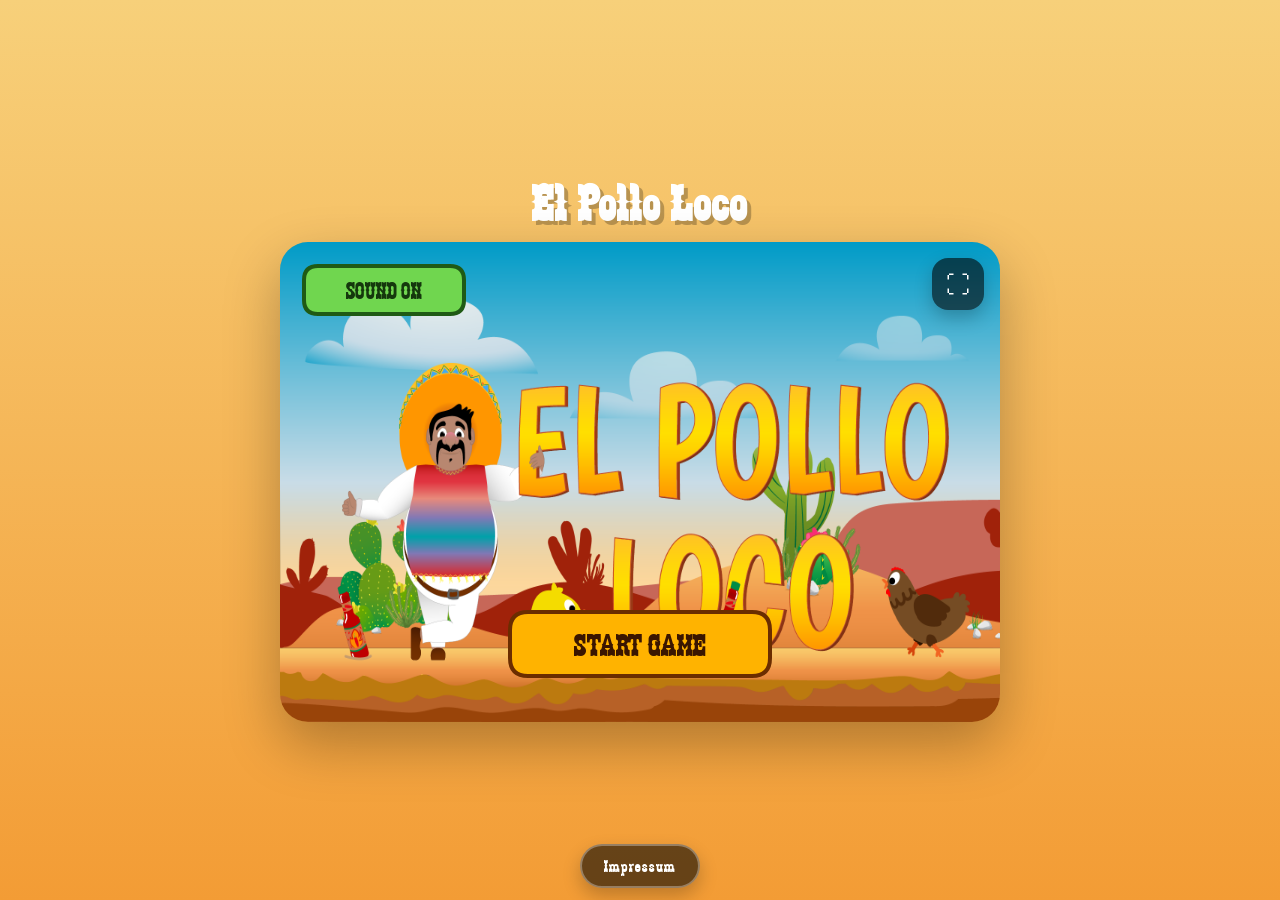
==== index.html @ 5c9a583c "Refactor character jump logic: adjust jump power and improve sound integration; update impressum lin" ====
<!DOCTYPE html>
<html lang="de">
<head>
    <meta charset="UTF-8">
    <meta name="viewport" content="width=device-width, initial-scale=1.0">
    <link rel="shortcut icon" href="img/2_character_pepe/1_idle/idle/I-1.png" type="image/x-icon">
    <link rel="stylesheet" href="style.css">
    <title>El Pollo Loco</title>
    <script src="classes/drawable-object.class.js"></script>
    <script src="classes/movable-object.class.js"></script>
    <script src="classes/status-bar.class.js"></script>
    <script src="classes/keyboard.class.js"></script>
    <script src="classes/background-object.class.js"></script>
    <script src="classes/bottle.class.js"></script>
    <script src="classes/coin.class.js"></script>
    <script src="classes/cloud.class.js"></script>
    <script src="classes/bottle-status-bar.class.js"></script>
    <script src="classes/coin-status-bar.class.js"></script>
    <script src="classes/endboss-status-bar.class.js"></script>
    <script src="classes/throwable-objects.class.js"></script>
    <script src="classes/chicken.class.js"></script>
    <script src="classes/endboss.class.js"></script>
    <script src="classes/character.class.js"></script>
    <script src="classes/level.class.js"></script>
    <script src="levels/level1.js"></script>
    <script src="classes/world-base.class.js"></script>
    <script src="classes/world-audio.class.js"></script>
    <script src="classes/world-gameplay.class.js"></script>
    <script src="classes/world-renderer.class.js"></script>
    <script src="classes/world.class.js"></script>
    <script src="js/game.js"></script>
</head>
<body onload="initializeGame()">
    <main class="game-page">
        <h1>El Pollo Loco</h1>
        <div class="game-stage" id="game-stage">
            <button id="fullscreen-btn" class="fullscreen-btn" type="button" aria-label="Vollbild umschalten">⛶</button>
            <div class="rotate-device-hint"><span>Bitte Tablet oder Handy ins Querformat drehen</span></div>
            <canvas id="canvas" width="720" height="480"></canvas>
            <a id="start-screen-imprint" class="start-screen-imprint" href="impressum.html" target="_blank" rel="noopener noreferrer" aria-label="Impressum öffnen">Impressum</a>
            <div class="mobile-controls">
                <div class="mobile-controls-move">
                    <button id="btn-jump" class="mobile-btn mobile-btn-jump" type="button">↑</button>
                    <div class="mobile-controls-bottom">
                        <button id="btn-left" class="mobile-btn" type="button">←</button>
                        <button id="btn-right" class="mobile-btn" type="button">→</button>
                    </div>
                </div>
                <div class="mobile-controls-throw">
                    <button id="btn-throw" class="mobile-btn mobile-btn-throw" type="button">THROW</button>
                </div>
            </div>
        </div>
       <a id="start-screen-imprint" class="start-screen-imprint" href="#" onclick="toggleImpressum(true); return false;">
    Impressum
</a>

<a class="page-imprint-link" href="#" onclick="toggleImpressum(true); return false;">
    Impressum
</a>

<dialog id="impressum-dialog" class="impressum-dialog">
    <h2>Impressum</h2>
    <p>Hier kommt dein Impressum rein.</p>
    <button type="button" onclick="toggleImpressum(false)">Schließen</button>
</dialog>
    </main>
</body>
</html>
---- style.css ----
@font-face {
    font-family: 'Zabars';
    src: url('fonts/zabars.regular.ttf') format('truetype');
    font-display: swap;
}

:root {
    --game-font: 'Zabars', Arial, sans-serif;
    --canvas-bg-image: none;
    --page-padding: clamp(8px, 2vh, 24px);
    --stage-gap: clamp(8px, 1.5vh, 20px);
    --stage-safe-height: calc(100dvh - (var(--page-padding) * 2) - 88px - var(--stage-gap));
}

* {
    box-sizing: border-box;
}

html,
body {
    width: 100%;
    height: 100%;
    overflow: hidden;
}

body,
button,
input,
textarea,
select,
a {
    font-family: var(--game-font);
}

body {
    margin: 0;
    min-height: 100dvh;
    display: flex;
    justify-content: center;
    align-items: center;
    padding: var(--page-padding);
    background: linear-gradient(180deg, #f7d07a 0%, #f39c35 100%);
}

.game-page {
    width: 100%;
    min-height: calc(100dvh - (var(--page-padding) * 2));
    display: flex;
    flex-direction: column;
    justify-content: center;
    align-items: center;
    gap: var(--stage-gap);
}

h1 {
    margin: 0;
    text-align: center;
    letter-spacing: 2px;
    font-size: clamp(2rem, 4vw, 4.5rem);
    line-height: 1;
    color: #ffffff;
    text-shadow: 4px 4px 0 rgba(0, 0, 0, 0.25);
}

.game-stage {
    position: relative;
    width: min(720px, calc(100vw - (var(--page-padding) * 2)), calc(var(--stage-safe-height) * 1.5));
    height: min(480px, var(--stage-safe-height), calc((100vw - (var(--page-padding) * 2)) / 1.5));
    aspect-ratio: 720 / 480;
    border-radius: 28px;
    overflow: hidden;
    box-shadow: 0 22px 55px rgba(0, 0, 0, 0.28);
    background-image: linear-gradient(rgba(0, 0, 0, 0.08), rgba(0, 0, 0, 0.08)), var(--canvas-bg-image);
    background-position: center;
    background-size: cover;
    background-repeat: no-repeat;
}

.game-stage:fullscreen {
    width: 100vw;
    height: 100dvh;
    aspect-ratio: auto;
    max-width: none;
    border-radius: 0;
}

canvas {
    display: block;
    width: 100%;
    height: 100%;
    background: transparent;
}

.fullscreen-btn {
    position: absolute;
    top: 16px;
    right: 16px;
    z-index: 5;
    width: 52px;
    height: 52px;
    border: none;
    border-radius: 16px;
    background: rgba(0, 0, 0, 0.6);
    color: #ffffff;
    font-size: 1.5rem;
    cursor: pointer;
    display: flex;
    align-items: center;
    justify-content: center;
    box-shadow: 0 8px 18px rgba(0, 0, 0, 0.22);
}

.fullscreen-btn:hover {
    background: rgba(0, 0, 0, 0.72);
}

.rotate-device-hint {
    display: none;
    position: absolute;
    inset: 0;
    z-index: 6;
    align-items: center;
    justify-content: center;
    padding: 24px;
    text-align: center;
    background: rgba(0, 0, 0, 0.78);
    color: #ffffff;
    font-size: clamp(1.8rem, 3vw, 2.4rem);
    letter-spacing: 1px;
}

.rotate-device-hint span {
    max-width: 360px;
    line-height: 1.2;
}

.page-imprint-link,
.start-screen-imprint {
    text-decoration: none;
    color: #ffffff;
    background: rgba(0, 0, 0, 0.58);
    border: 2px solid rgba(255, 255, 255, 0.32);
    border-radius: 999px;
    letter-spacing: 1px;
    box-shadow: 0 8px 18px rgba(0, 0, 0, 0.22);
}

.page-imprint-link {
    position: fixed;
    left: 50%;
    bottom: 12px;
    transform: translateX(-50%);
    z-index: 10;
    padding: 10px 22px;
    font-size: 1.1rem;
}

.page-imprint-link:hover,
.start-screen-imprint:hover {
    background: rgba(0, 0, 0, 0.72);
}

.start-screen-imprint {
    position: absolute;
    left: 50%;
    bottom: calc(14px + env(safe-area-inset-bottom, 0px));
    transform: translateX(-50%);
    z-index: 7;
    display: none;
    align-items: center;
    justify-content: center;
    min-width: 148px;
    padding: 10px 18px;
    font-size: 1rem;
    opacity: 0;
    pointer-events: none;
    transition: opacity 160ms ease-in-out;
}

.game-stage.show-start-screen-imprint .start-screen-imprint {
    opacity: 1;
    pointer-events: auto;
}

.mobile-controls {
    display: none;
    position: absolute;
    inset: 0;
    z-index: 4;
    pointer-events: none;
}

.mobile-controls-move,
.mobile-controls-throw {
    position: absolute;
}

.mobile-controls-move {
    left: 18px;
    bottom: 18px;
    display: flex;
    flex-direction: column;
    gap: 10px;
    align-items: center;
}

.mobile-controls-throw {
    right: 18px;
    bottom: 18px;
}

.mobile-controls-bottom {
    display: flex;
    gap: 10px;
}

.mobile-btn {
    pointer-events: auto;
    border: none;
    border-radius: 16px;
    background: rgba(0, 0, 0, 0.58);
    color: #ffffff;
    box-shadow: 0 10px 18px rgba(0, 0, 0, 0.22);
    user-select: none;
    touch-action: manipulation;
}

.mobile-btn:active {
    transform: scale(0.97);
}

.mobile-btn-jump,
.mobile-controls-bottom .mobile-btn {
    width: 58px;
    height: 58px;
    font-size: 1.6rem;
}

.mobile-btn-throw {
    min-width: 92px;
    height: 92px;
    padding: 0 16px;
    border-radius: 999px;
    font-size: 1.1rem;
    letter-spacing: 1px;
}

@media (max-width: 726px) {
    :root {
        --stage-safe-height: calc(100dvh - (var(--page-padding) * 2) - 56px - var(--stage-gap));
    }

    .game-stage {
        border-radius: 18px;
    }
}

@media (max-width: 480px) {
    .mobile-controls-move {
        left: 12px;
        bottom: 12px;
        gap: 8px;
    }

    .mobile-controls-throw {
        right: 12px;
        bottom: 12px;
    }

    .mobile-controls-bottom {
        gap: 8px;
    }

    .mobile-btn-jump,
    .mobile-controls-bottom .mobile-btn {
        width: 52px;
        height: 52px;
        font-size: 1.4rem;
    }

    .mobile-btn-throw {
        min-width: 78px;
        height: 78px;
        font-size: 0.95rem;
        padding: 0 14px;
    }
}

@media (hover: none) and (pointer: coarse) {
    .mobile-controls {
        display: block;
    }
}

@media (max-width: 726px), (hover: none) and (pointer: coarse) {
    body {
        padding: 0;
        align-items: stretch;
    }

    .game-page {
        min-height: 100dvh;
        gap: 0;
    }

    .game-page h1 {
        display: none;
    }

    .game-stage {
        width: 100vw;
        height: 100dvh;
        max-width: none;
        border-radius: 0;
        box-shadow: none;
    }

    .fullscreen-btn,
    .page-imprint-link {
        display: none;
    }

    .start-screen-imprint {
        display: inline-flex;
    }
}

@media (hover: none) and (pointer: coarse) and (orientation: portrait) {
    .rotate-device-hint {
        display: flex;
    }
}
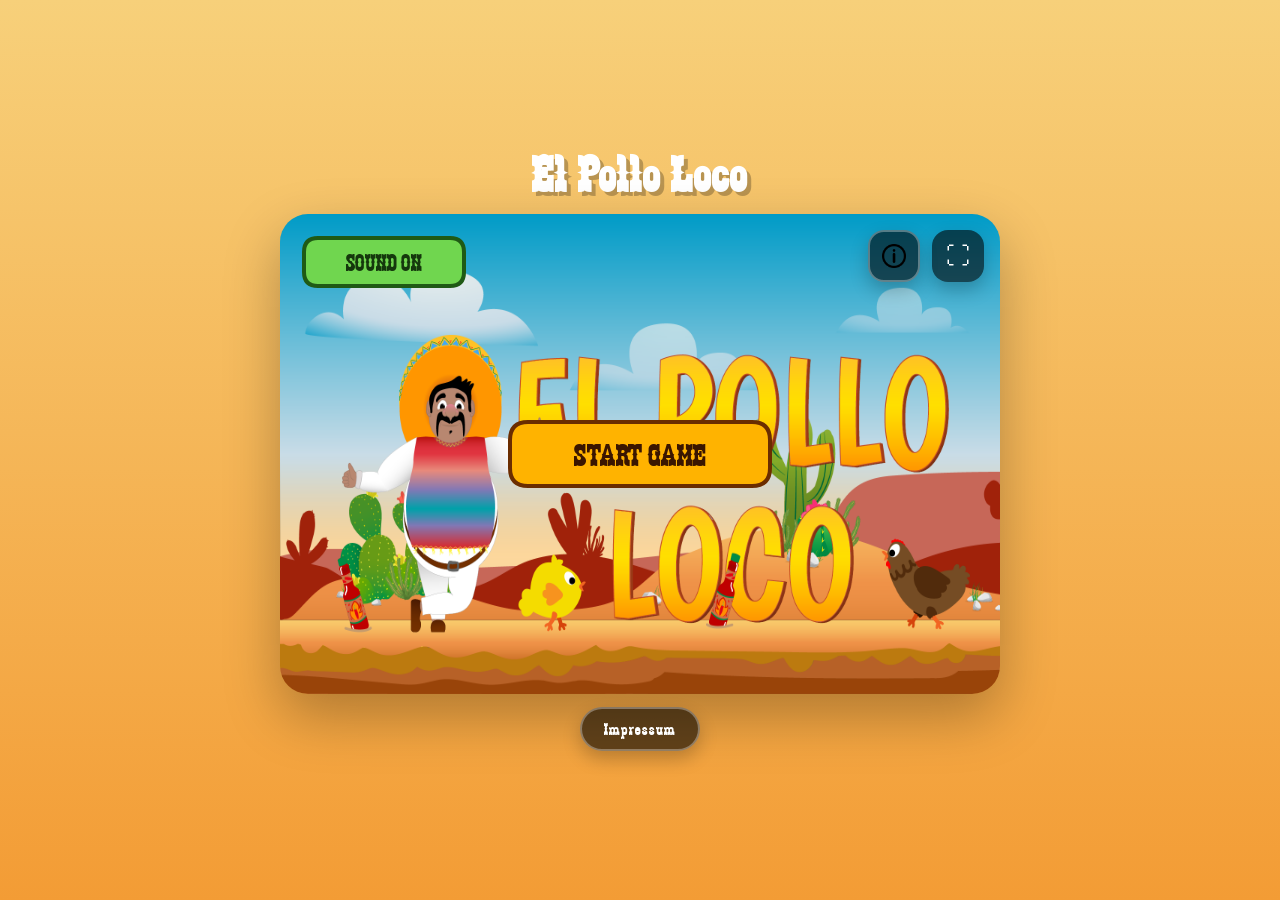
==== commit d7d0b9c6: "Refactor code structure for improved readability and maintainability" ====
--- a/index.html
+++ b/index.html
@@ -6,64 +6,222 @@
     <link rel="shortcut icon" href="img/2_character_pepe/1_idle/idle/I-1.png" type="image/x-icon">
     <link rel="stylesheet" href="style.css">
     <title>El Pollo Loco</title>
-    <script src="classes/drawable-object.class.js"></script>
-    <script src="classes/movable-object.class.js"></script>
-    <script src="classes/status-bar.class.js"></script>
-    <script src="classes/keyboard.class.js"></script>
-    <script src="classes/background-object.class.js"></script>
-    <script src="classes/bottle.class.js"></script>
-    <script src="classes/coin.class.js"></script>
-    <script src="classes/cloud.class.js"></script>
-    <script src="classes/bottle-status-bar.class.js"></script>
-    <script src="classes/coin-status-bar.class.js"></script>
-    <script src="classes/endboss-status-bar.class.js"></script>
-    <script src="classes/throwable-objects.class.js"></script>
-    <script src="classes/chicken.class.js"></script>
-    <script src="classes/endboss.class.js"></script>
-    <script src="classes/character.class.js"></script>
-    <script src="classes/level.class.js"></script>
-    <script src="levels/level1.js"></script>
-    <script src="classes/world-base.class.js"></script>
-    <script src="classes/world-audio.class.js"></script>
-    <script src="classes/world-gameplay.class.js"></script>
-    <script src="classes/world-renderer.class.js"></script>
-    <script src="classes/world.class.js"></script>
-    <script src="js/game.js"></script>
+
+<script src="classes/drawable-object.class.js"></script>
+<script src="classes/movable-object.class.js"></script>
+<script src="classes/status-bar.class.js"></script>
+<script src="classes/keyboard.class.js"></script>
+<script src="classes/background-object.class.js"></script>
+<script src="classes/bottle.class.js"></script>
+<script src="classes/coin.class.js"></script>
+<script src="classes/cloud.class.js"></script>
+<script src="classes/throwable-objects.class.js"></script>
+<script src="classes/chicken.class.js"></script>
+<script src="classes/endboss.class.js"></script>
+<script src="classes/character.class.js"></script>
+<script src="classes/level.class.js"></script>
+<script src="levels/level1.js"></script>
+<script src="classes/world-base.class.js"></script>
+<script src="classes/world-audio.class.js"></script>
+<script src="classes/world-gameplay.class.js"></script>
+<script src="classes/world-renderer.class.js"></script>
+<script src="classes/world.class.js"></script>
+<script src="js/game.js"></script>
 </head>
 <body onload="initializeGame()">
     <main class="game-page">
         <h1>El Pollo Loco</h1>
+
         <div class="game-stage" id="game-stage">
             <button id="fullscreen-btn" class="fullscreen-btn" type="button" aria-label="Vollbild umschalten">⛶</button>
-            <div class="rotate-device-hint"><span>Bitte Tablet oder Handy ins Querformat drehen</span></div>
+
+            <button
+                id="start-screen-help"
+                class="stage-overlay-btn start-screen-help"
+                type="button"
+                data-open-overlay="help-overlay"
+                aria-haspopup="dialog"
+                aria-controls="help-overlay"
+                aria-label="Hilfe öffnen">
+                <img src="img/info- icon.png" alt="" class="help-button-icon" aria-hidden="true">
+            </button>
+
+            <div class="rotate-device-hint">
+                <span>Bitte Tablet oder Handy ins Querformat drehen</span>
+            </div>
+
             <canvas id="canvas" width="720" height="480"></canvas>
-            <a id="start-screen-imprint" class="start-screen-imprint" href="impressum.html" target="_blank" rel="noopener noreferrer" aria-label="Impressum öffnen">Impressum</a>
+
+            <button
+                id="start-screen-imprint"
+                class="stage-overlay-btn start-screen-imprint"
+                type="button"
+                data-open-overlay="impressum-overlay"
+                aria-haspopup="dialog"
+                aria-controls="impressum-overlay">
+                Impressum
+            </button>
+
             <div class="mobile-controls">
                 <div class="mobile-controls-move">
                     <button id="btn-jump" class="mobile-btn mobile-btn-jump" type="button">↑</button>
+
                     <div class="mobile-controls-bottom">
                         <button id="btn-left" class="mobile-btn" type="button">←</button>
                         <button id="btn-right" class="mobile-btn" type="button">→</button>
                     </div>
                 </div>
+
                 <div class="mobile-controls-throw">
                     <button id="btn-throw" class="mobile-btn mobile-btn-throw" type="button">THROW</button>
                 </div>
             </div>
         </div>
-       <a id="start-screen-imprint" class="start-screen-imprint" href="#" onclick="toggleImpressum(true); return false;">
-    Impressum
-</a>
-
-<a class="page-imprint-link" href="#" onclick="toggleImpressum(true); return false;">
-    Impressum
-</a>
-
-<dialog id="impressum-dialog" class="impressum-dialog">
-    <h2>Impressum</h2>
-    <p>Hier kommt dein Impressum rein.</p>
-    <button type="button" onclick="toggleImpressum(false)">Schließen</button>
-</dialog>
+
+        <button
+            class="page-imprint-link"
+            type="button"
+            data-open-overlay="impressum-overlay"
+            aria-haspopup="dialog"
+            aria-controls="impressum-overlay">
+            Impressum
+        </button>
+
+        <section
+            id="help-overlay"
+            class="page-overlay"
+            aria-hidden="true">
+            <div
+                class="overlay-panel"
+                role="dialog"
+                aria-modal="true"
+                aria-labelledby="help-overlay-title">
+                <button
+                    class="overlay-close"
+                    type="button"
+                    data-close-overlay="help-overlay"
+                    aria-label="Hilfe schließen">
+                    ✕
+                </button>
+
+                <h2 id="help-overlay-title">Spielhilfe</h2>
+                <p class="overlay-intro">
+                    Hier findest du die wichtigsten Steuerungen und Ziele, damit du direkt loslegen kannst.
+                </p>
+
+                <div class="help-grid">
+                    <article class="overlay-card">
+                        <h3>Steuerung Desktop</h3>
+                        <ul class="overlay-list">
+                            <li><strong>← / →</strong> bewegen Pepe nach links und rechts.</li>
+                            <li><strong>Leertaste</strong> oder <strong>↑</strong> zum Springen.</li>
+                            <li><strong>D</strong> wirft eine eingesammelte Flasche.</li>
+                            <li><strong>Enter</strong> oder <strong>Leertaste</strong> startet das Spiel.</li>
+                        </ul>
+                    </article>
+
+                    <article class="overlay-card">
+                        <h3>Steuerung Mobile</h3>
+                        <ul class="overlay-list">
+                            <li>Links unten findest du <strong>Springen</strong>, <strong>Links</strong> und <strong>Rechts</strong>.</li>
+                            <li>Rechts unten wirfst du mit dem <strong>THROW</strong>-Button Flaschen.</li>
+                            <li>Im Hochformat erscheint ein Hinweis zum Drehen ins Querformat.</li>
+                        </ul>
+                    </article>
+
+                    <article class="overlay-card">
+                        <h3>Dein Ziel</h3>
+                        <ul class="overlay-list">
+                            <li>Sammle <strong>Flaschen</strong> und <strong>Münzen</strong> ein.</li>
+                            <li>Besiege normale Hühner durch einen Sprung von oben oder mit einer Flasche.</li>
+                            <li>Den Endboss besiegst du nur zuverlässig mit Flaschenwürfen.</li>
+                        </ul>
+                    </article>
+
+                    <article class="overlay-card">
+                        <h3>Wichtige Hinweise</h3>
+                        <ul class="overlay-list">
+                            <li>Du kannst maximal <strong>5 Flaschen</strong> gleichzeitig tragen.</li>
+                            <li>Der Sound lässt sich auf dem Startscreen ein- und ausschalten.</li>
+                            <li>Nach Sieg oder Niederlage kommst du über <strong>ZURÜCK</strong> wieder zum Startbildschirm.</li>
+                        </ul>
+                    </article>
+                </div>
+
+                <div class="overlay-actions">
+                    <button class="overlay-action-btn" type="button" data-close-overlay="help-overlay">
+                        Schließen
+                    </button>
+                </div>
+            </div>
+        </section>
+
+        <section
+            id="impressum-overlay"
+            class="page-overlay"
+            aria-hidden="true">
+            <div
+                class="overlay-panel"
+                role="dialog"
+                aria-modal="true"
+                aria-labelledby="impressum-overlay-title">
+                <button
+                    class="overlay-close"
+                    type="button"
+                    data-close-overlay="impressum-overlay"
+                    aria-label="Impressum schließen">
+                    ✕
+                </button>
+
+                <h2 id="impressum-overlay-title">Impressum</h2>
+                <p class="overlay-intro">
+                    Ersetze die Platzhalter unten einfach mit deinen echten Daten.
+                </p>
+
+                <div class="imprint-grid">
+                    <article class="overlay-card">
+                        <h3>Angaben gemäß § 5 TMG</h3>
+                        <p>
+                            [Vorname Nachname]<br>
+                            [Straße und Hausnummer]<br>
+                            [PLZ Ort]<br>
+                            [Land]
+                        </p>
+                    </article>
+
+                    <article class="overlay-card">
+                        <h3>Kontakt</h3>
+                        <p>
+                            Telefon: [Telefonnummer]<br>
+                            E-Mail: [E-Mail-Adresse]
+                        </p>
+                    </article>
+
+                    <article class="overlay-card">
+                        <h3>Verantwortlich für den Inhalt</h3>
+                        <p>
+                            [Vorname Nachname]<br>
+                            [Straße und Hausnummer]<br>
+                            [PLZ Ort]
+                        </p>
+                    </article>
+
+                    <article class="overlay-card">
+                        <h3>Hinweis</h3>
+                        <p>
+                            Falls du keine geschäftsmäßige Website betreibst, kann der genaue Pflichtumfang abweichen.
+                            Trage hier nur die Angaben ein, die für deinen Fall wirklich erforderlich sind.
+                        </p>
+                    </article>
+                </div>
+
+                <div class="overlay-actions">
+                    <button class="overlay-action-btn" type="button" data-close-overlay="impressum-overlay">
+                        Schließen
+                    </button>
+                </div>
+            </div>
+        </section>
     </main>
 </body>
 </html>
--- a/style.css
+++ b/style.css
@@ -6,6 +6,7 @@
 
 :root {
     --game-font: 'Zabars', Arial, sans-serif;
+    --text-font: Arial, Helvetica, sans-serif;
     --canvas-bg-image: none;
     --page-padding: clamp(8px, 2vh, 24px);
     --stage-gap: clamp(8px, 1.5vh, 20px);
@@ -40,6 +41,14 @@
     align-items: center;
     padding: var(--page-padding);
     background: linear-gradient(180deg, #f7d07a 0%, #f39c35 100%);
+}
+
+body.overlay-open {
+    overflow: hidden;
+}
+
+button {
+    cursor: pointer;
 }
 
 .game-page {
@@ -91,34 +100,46 @@
     background: transparent;
 }
 
+.fullscreen-btn,
+.stage-overlay-btn,
+.page-imprint-link,
+.overlay-close,
+.overlay-action-btn {
+    border: none;
+    color: #ffffff;
+    background: rgba(0, 0, 0, 0.6);
+    box-shadow: 0 8px 18px rgba(0, 0, 0, 0.22);
+    transition: background-color 150ms ease, transform 150ms ease, opacity 150ms ease;
+}
+
+.fullscreen-btn:hover,
+.stage-overlay-btn:hover,
+.page-imprint-link:hover,
+.overlay-close:hover,
+.overlay-action-btn:hover {
+    background: rgba(0, 0, 0, 0.76);
+}
+
 .fullscreen-btn {
     position: absolute;
     top: 16px;
     right: 16px;
-    z-index: 5;
+    left: auto;
+    z-index: 8;
     width: 52px;
     height: 52px;
-    border: none;
     border-radius: 16px;
-    background: rgba(0, 0, 0, 0.6);
-    color: #ffffff;
     font-size: 1.5rem;
-    cursor: pointer;
-    display: flex;
-    align-items: center;
-    justify-content: center;
-    box-shadow: 0 8px 18px rgba(0, 0, 0, 0.22);
-}
-
-.fullscreen-btn:hover {
-    background: rgba(0, 0, 0, 0.72);
+    display: flex;
+    align-items: center;
+    justify-content: center;
 }
 
 .rotate-device-hint {
     display: none;
     position: absolute;
     inset: 0;
-    z-index: 6;
+    z-index: 20;
     align-items: center;
     justify-content: center;
     padding: 24px;
@@ -134,52 +155,66 @@
     line-height: 1.2;
 }
 
-.page-imprint-link,
-.start-screen-imprint {
-    text-decoration: none;
-    color: #ffffff;
-    background: rgba(0, 0, 0, 0.58);
+.stage-overlay-btn,
+.page-imprint-link {
     border: 2px solid rgba(255, 255, 255, 0.32);
     border-radius: 999px;
     letter-spacing: 1px;
-    box-shadow: 0 8px 18px rgba(0, 0, 0, 0.22);
+}
+
+.stage-overlay-btn {
+    position: absolute;
+    z-index: 9;
+    display: inline-flex;
+    align-items: center;
+    justify-content: center;
+    opacity: 0;
+    pointer-events: none;
+}
+
+.game-stage.show-start-screen-actions .stage-overlay-btn {
+    opacity: 1;
+    pointer-events: auto;
+}
+
+.start-screen-help {
+    top: 16px;
+    right: 80px;
+    width: 52px;
+    height: 52px;
+    min-width: 52px;
+    padding: 0;
+    border-radius: 16px;
+}
+
+.help-button-icon {
+    width: 24px;
+    height: 24px;
+    display: block;
+    object-fit: contain;
+    pointer-events: none;
+}
+
+.start-screen-imprint {
+    display: none;
+    left: 50%;
+    bottom: calc(14px + env(safe-area-inset-bottom, 0px));
+    transform: translateX(-50%);
+    min-width: 148px;
+    padding: 10px 18px;
+    font-size: 1rem;
 }
 
 .page-imprint-link {
-    position: fixed;
-    left: 50%;
-    bottom: 12px;
-    transform: translateX(-50%);
+    position: static;
+    display: inline-flex;
+    align-items: center;
+    justify-content: center;
+    align-self: center;
     z-index: 10;
     padding: 10px 22px;
     font-size: 1.1rem;
-}
-
-.page-imprint-link:hover,
-.start-screen-imprint:hover {
-    background: rgba(0, 0, 0, 0.72);
-}
-
-.start-screen-imprint {
-    position: absolute;
-    left: 50%;
-    bottom: calc(14px + env(safe-area-inset-bottom, 0px));
-    transform: translateX(-50%);
-    z-index: 7;
-    display: none;
-    align-items: center;
-    justify-content: center;
-    min-width: 148px;
-    padding: 10px 18px;
-    font-size: 1rem;
-    opacity: 0;
-    pointer-events: none;
-    transition: opacity 160ms ease-in-out;
-}
-
-.game-stage.show-start-screen-imprint .start-screen-imprint {
-    opacity: 1;
-    pointer-events: auto;
+    transform: none;
 }
 
 .mobile-controls {
@@ -245,6 +280,129 @@
     letter-spacing: 1px;
 }
 
+.page-overlay {
+    position: fixed;
+    inset: 0;
+    z-index: 50;
+    display: flex;
+    align-items: center;
+    justify-content: center;
+    padding: clamp(16px, 4vw, 32px);
+    background: rgba(16, 10, 5, 0.82);
+    opacity: 0;
+    pointer-events: none;
+    transition: opacity 180ms ease;
+}
+
+.page-overlay.is-visible {
+    opacity: 1;
+    pointer-events: auto;
+}
+
+.overlay-panel {
+    position: relative;
+    width: min(860px, 100%);
+    max-height: min(88dvh, 900px);
+    overflow: auto;
+    padding: clamp(24px, 4vw, 40px);
+    padding-right: clamp(64px, 8vw, 88px);
+    border-radius: 28px;
+    color: #2c1603;
+    background:
+        linear-gradient(180deg, rgba(255, 246, 214, 0.98) 0%, rgba(250, 223, 157, 0.98) 100%);
+    border: 2px solid rgba(113, 54, 0, 0.2);
+    box-shadow: 0 28px 70px rgba(0, 0, 0, 0.3);
+}
+
+.overlay-panel h2,
+.overlay-panel h3,
+.overlay-close,
+.overlay-action-btn {
+    font-family: var(--game-font);
+}
+
+.overlay-panel p,
+.overlay-panel li,
+.overlay-panel strong {
+    font-family: var(--text-font);
+}
+
+.overlay-panel h2 {
+    margin: 0 0 12px;
+    font-size: clamp(2rem, 4vw, 3rem);
+    letter-spacing: 1px;
+    color: #5a2300;
+}
+
+.overlay-intro {
+    margin: 0 0 24px;
+    font-size: 1.05rem;
+    line-height: 1.55;
+}
+
+.help-grid,
+.imprint-grid {
+    display: grid;
+    grid-template-columns: repeat(2, minmax(0, 1fr));
+    gap: 16px;
+}
+
+.overlay-card {
+    padding: 18px;
+    border-radius: 22px;
+    background: rgba(255, 255, 255, 0.42);
+    border: 1px solid rgba(113, 54, 0, 0.12);
+}
+
+.overlay-card h3 {
+    margin: 0 0 12px;
+    font-size: 1.35rem;
+    color: #6b2d00;
+}
+
+.overlay-card p {
+    margin: 0;
+    line-height: 1.55;
+}
+
+.overlay-list {
+    margin: 0;
+    padding-left: 20px;
+    display: grid;
+    gap: 8px;
+}
+
+.overlay-list li {
+    line-height: 1.45;
+}
+
+.overlay-close {
+    position: absolute;
+    top: 16px;
+    right: 16px;
+    width: 48px;
+    height: 48px;
+    border-radius: 14px;
+    font-size: 1.35rem;
+    display: flex;
+    align-items: center;
+    justify-content: center;
+}
+
+.overlay-actions {
+    display: flex;
+    justify-content: flex-end;
+    margin-top: 24px;
+}
+
+.overlay-action-btn {
+    min-width: 160px;
+    padding: 12px 20px;
+    border-radius: 999px;
+    font-size: 1rem;
+    letter-spacing: 1px;
+}
+
 @media (max-width: 726px) {
     :root {
         --stage-safe-height: calc(100dvh - (var(--page-padding) * 2) - 56px - var(--stage-gap));
@@ -252,6 +410,11 @@
 
     .game-stage {
         border-radius: 18px;
+    }
+
+    .help-grid,
+    .imprint-grid {
+        grid-template-columns: 1fr;
     }
 }
 
@@ -283,6 +446,24 @@
         height: 78px;
         font-size: 0.95rem;
         padding: 0 14px;
+    }
+
+    .start-screen-help {
+        right: 12px;
+        width: 48px;
+        height: 48px;
+        min-width: 48px;
+    }
+
+    .help-button-icon {
+        width: 22px;
+        height: 22px;
+    }
+
+    .start-screen-imprint {
+        min-width: 132px;
+        padding: 9px 14px;
+        font-size: 0.92rem;
     }
 }
 
@@ -315,13 +496,38 @@
         box-shadow: none;
     }
 
+    .start-screen-help {
+        right: 12px;
+    }
+
+    .start-screen-imprint {
+        display: inline-flex;
+    }
+
     .fullscreen-btn,
     .page-imprint-link {
         display: none;
     }
 
-    .start-screen-imprint {
-        display: inline-flex;
+    .page-overlay {
+        padding: 0;
+    }
+
+    .overlay-panel {
+        width: 100%;
+        height: 100%;
+        max-height: none;
+        border-radius: 0;
+        padding:
+            calc(20px + env(safe-area-inset-top, 0px))
+            20px
+            calc(24px + env(safe-area-inset-bottom, 0px));
+        padding-right: 20px;
+    }
+
+    .overlay-close {
+        top: calc(12px + env(safe-area-inset-top, 0px));
+        right: 12px;
     }
 }
 
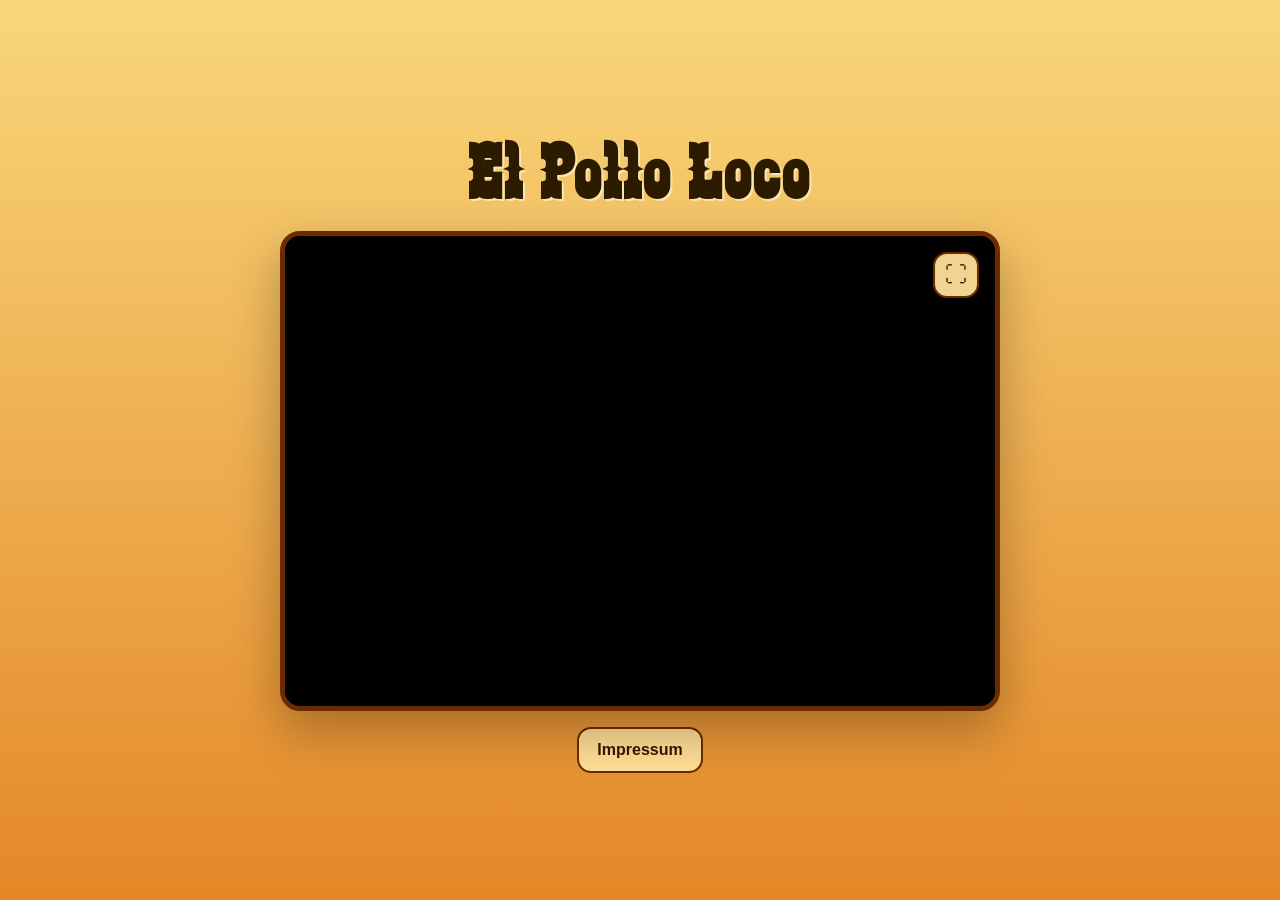
==== commit 0182cac5: "Add SmallChicken class, Impressum page, and responsive styles - Implemented SmallChicken class for e" ====
--- a/index.html
+++ b/index.html
@@ -5,28 +5,30 @@
     <meta name="viewport" content="width=device-width, initial-scale=1.0">
     <link rel="shortcut icon" href="img/2_character_pepe/1_idle/idle/I-1.png" type="image/x-icon">
     <link rel="stylesheet" href="style.css">
+    <link rel="stylesheet" href="/styles/responsive.css">
     <title>El Pollo Loco</title>
 
-<script src="classes/drawable-object.class.js"></script>
-<script src="classes/movable-object.class.js"></script>
-<script src="classes/status-bar.class.js"></script>
-<script src="classes/keyboard.class.js"></script>
-<script src="classes/background-object.class.js"></script>
-<script src="classes/bottle.class.js"></script>
-<script src="classes/coin.class.js"></script>
-<script src="classes/cloud.class.js"></script>
-<script src="classes/throwable-objects.class.js"></script>
-<script src="classes/chicken.class.js"></script>
-<script src="classes/endboss.class.js"></script>
-<script src="classes/character.class.js"></script>
-<script src="classes/level.class.js"></script>
-<script src="levels/level1.js"></script>
-<script src="classes/world-base.class.js"></script>
-<script src="classes/world-audio.class.js"></script>
-<script src="classes/world-gameplay.class.js"></script>
-<script src="classes/world-renderer.class.js"></script>
-<script src="classes/world.class.js"></script>
-<script src="js/game.js"></script>
+    <script src="classes/drawable-object.class.js"></script>
+    <script src="classes/movable-object.class.js"></script>
+    <script src="classes/status-bar.class.js"></script>
+    <script src="classes/keyboard.class.js"></script>
+    <script src="classes/background-object.class.js"></script>
+    <script src="classes/bottle.class.js"></script>
+    <script src="classes/coin.class.js"></script>
+    <script src="classes/cloud.class.js"></script>
+    <script src="classes/throwable-objects.class.js"></script>
+    <script src="classes/chicken.class.js"></script>
+    <script src="classes/small-chicken.class.js"></script>
+    <script src="classes/endboss.class.js"></script>
+    <script src="classes/character.class.js"></script>
+    <script src="classes/level.class.js"></script>
+    <script src="levels/level1.js"></script>
+    <script src="classes/world-base.class.js"></script>
+    <script src="classes/world-audio.class.js"></script>
+    <script src="classes/world-gameplay.class.js"></script>
+    <script src="classes/world-renderer.class.js"></script>
+    <script src="classes/world.class.js"></script>
+    <script src="js/game.js"></script>
 </head>
 <body onload="initializeGame()">
     <main class="game-page">
@@ -39,28 +41,24 @@
                 id="start-screen-help"
                 class="stage-overlay-btn start-screen-help"
                 type="button"
-                data-open-overlay="help-overlay"
                 aria-haspopup="dialog"
                 aria-controls="help-overlay"
                 aria-label="Hilfe öffnen">
                 <img src="img/info- icon.png" alt="" class="help-button-icon" aria-hidden="true">
             </button>
 
+            <a
+                id="start-screen-imprint"
+                class="stage-overlay-btn start-screen-imprint"
+                href="impressum.html">
+                Impressum
+            </a>
+
             <div class="rotate-device-hint">
                 <span>Bitte Tablet oder Handy ins Querformat drehen</span>
             </div>
 
             <canvas id="canvas" width="720" height="480"></canvas>
-
-            <button
-                id="start-screen-imprint"
-                class="stage-overlay-btn start-screen-imprint"
-                type="button"
-                data-open-overlay="impressum-overlay"
-                aria-haspopup="dialog"
-                aria-controls="impressum-overlay">
-                Impressum
-            </button>
 
             <div class="mobile-controls">
                 <div class="mobile-controls-move">
@@ -78,31 +76,11 @@
             </div>
         </div>
 
-        <button
-            class="page-imprint-link"
-            type="button"
-            data-open-overlay="impressum-overlay"
-            aria-haspopup="dialog"
-            aria-controls="impressum-overlay">
-            Impressum
-        </button>
+        <a class="page-imprint-link" href="impressum.html">Impressum</a>
 
-        <section
-            id="help-overlay"
-            class="page-overlay"
-            aria-hidden="true">
-            <div
-                class="overlay-panel"
-                role="dialog"
-                aria-modal="true"
-                aria-labelledby="help-overlay-title">
-                <button
-                    class="overlay-close"
-                    type="button"
-                    data-close-overlay="help-overlay"
-                    aria-label="Hilfe schließen">
-                    ✕
-                </button>
+        <section id="help-overlay" class="page-overlay" aria-hidden="true">
+            <div class="overlay-panel" role="dialog" aria-modal="true" aria-labelledby="help-overlay-title">
+                <button class="overlay-close" id="help-overlay-close" type="button" aria-label="Hilfe schließen">✕</button>
 
                 <h2 id="help-overlay-title">Spielhilfe</h2>
                 <p class="overlay-intro">
@@ -133,8 +111,8 @@
                         <h3>Dein Ziel</h3>
                         <ul class="overlay-list">
                             <li>Sammle <strong>Flaschen</strong> und <strong>Münzen</strong> ein.</li>
-                            <li>Besiege normale Hühner durch einen Sprung von oben oder mit einer Flasche.</li>
-                            <li>Den Endboss besiegst du nur zuverlässig mit Flaschenwürfen.</li>
+                            <li>Besiege große und kleine Hühner per Sprung oder mit einer Flasche.</li>
+                            <li>Den Endboss besiegst du zuverlässig mit Flaschenwürfen.</li>
                         </ul>
                     </article>
 
@@ -142,83 +120,14 @@
                         <h3>Wichtige Hinweise</h3>
                         <ul class="overlay-list">
                             <li>Du kannst maximal <strong>5 Flaschen</strong> gleichzeitig tragen.</li>
-                            <li>Der Sound lässt sich auf dem Startscreen ein- und ausschalten.</li>
-                            <li>Nach Sieg oder Niederlage kommst du über <strong>ZURÜCK</strong> wieder zum Startbildschirm.</li>
+                            <li>Der Sound bleibt nach dem Umschalten gespeichert.</li>
+                            <li>Nach Sieg oder Niederlage kannst du <strong>NEUSTART</strong> oder <strong>HOME</strong> wählen.</li>
                         </ul>
                     </article>
                 </div>
 
                 <div class="overlay-actions">
-                    <button class="overlay-action-btn" type="button" data-close-overlay="help-overlay">
-                        Schließen
-                    </button>
-                </div>
-            </div>
-        </section>
-
-        <section
-            id="impressum-overlay"
-            class="page-overlay"
-            aria-hidden="true">
-            <div
-                class="overlay-panel"
-                role="dialog"
-                aria-modal="true"
-                aria-labelledby="impressum-overlay-title">
-                <button
-                    class="overlay-close"
-                    type="button"
-                    data-close-overlay="impressum-overlay"
-                    aria-label="Impressum schließen">
-                    ✕
-                </button>
-
-                <h2 id="impressum-overlay-title">Impressum</h2>
-                <p class="overlay-intro">
-                    Ersetze die Platzhalter unten einfach mit deinen echten Daten.
-                </p>
-
-                <div class="imprint-grid">
-                    <article class="overlay-card">
-                        <h3>Angaben gemäß § 5 TMG</h3>
-                        <p>
-                            [Vorname Nachname]<br>
-                            [Straße und Hausnummer]<br>
-                            [PLZ Ort]<br>
-                            [Land]
-                        </p>
-                    </article>
-
-                    <article class="overlay-card">
-                        <h3>Kontakt</h3>
-                        <p>
-                            Telefon: [Telefonnummer]<br>
-                            E-Mail: [E-Mail-Adresse]
-                        </p>
-                    </article>
-
-                    <article class="overlay-card">
-                        <h3>Verantwortlich für den Inhalt</h3>
-                        <p>
-                            [Vorname Nachname]<br>
-                            [Straße und Hausnummer]<br>
-                            [PLZ Ort]
-                        </p>
-                    </article>
-
-                    <article class="overlay-card">
-                        <h3>Hinweis</h3>
-                        <p>
-                            Falls du keine geschäftsmäßige Website betreibst, kann der genaue Pflichtumfang abweichen.
-                            Trage hier nur die Angaben ein, die für deinen Fall wirklich erforderlich sind.
-                        </p>
-                    </article>
-                </div>
-
-                <div class="overlay-actions">
-                    <button class="overlay-action-btn" type="button" data-close-overlay="impressum-overlay">
-                        Schließen
-                    </button>
+                    <button class="overlay-action-btn" id="help-overlay-action" type="button">Schließen</button>
                 </div>
             </div>
         </section>
--- a/style.css
+++ b/style.css
@@ -1,173 +1,157 @@
 @font-face {
     font-family: 'Zabars';
     src: url('fonts/zabars.regular.ttf') format('truetype');
-    font-display: swap;
-}
-
-:root {
-    --game-font: 'Zabars', Arial, sans-serif;
-    --text-font: Arial, Helvetica, sans-serif;
-    --canvas-bg-image: none;
-    --page-padding: clamp(8px, 2vh, 24px);
-    --stage-gap: clamp(8px, 1.5vh, 20px);
-    --stage-safe-height: calc(100dvh - (var(--page-padding) * 2) - 88px - var(--stage-gap));
 }
 
 * {
     box-sizing: border-box;
+    margin: 0;
+    padding: 0;
+    -webkit-tap-highlight-color: transparent;
 }
 
 html,
 body {
+    min-height: 100%;
+    overflow: hidden;
+}
+
+body {
+    font-family: Arial, sans-serif;
+    background: linear-gradient(180deg, #f8d77a, #e48727);
+    color: #2d1b00;
+}
+
+button,
+a {
+    font: inherit;
+}
+
+button {
+    cursor: pointer;
+    border: 0;
+}
+
+a {
+    color: inherit;
+    text-decoration: none;
+}
+
+.game-page {
+    min-height: 100vh;
+    display: flex;
+    flex-direction: column;
+    align-items: center;
+    justify-content: center;
+    gap: 16px;
+    padding: 20px;
+}
+
+h1 {
+    font-family: 'Zabars', Arial, sans-serif;
+    font-size: clamp(42px, 7vw, 78px);
+    letter-spacing: 4px;
+    text-shadow: 2px 2px 0 #f9e5b2;
+}
+
+.game-stage {
+    position: relative;
+    width: min(100%, 720px);
+    aspect-ratio: 3 / 2;
+    display: flex;
+    align-items: center;
+    justify-content: center;
+    border: 5px solid #6b2d00;
+    border-radius: 20px;
+    overflow: hidden;
+    background: #000;
+    box-shadow: 0 20px 50px rgba(0, 0, 0, 0.28);
+}
+
+.game-stage:fullscreen {
+    width: 100vw;
+    height: 100vh;
+    border-radius: 0;
+}
+
+canvas {
     width: 100%;
     height: 100%;
-    overflow: hidden;
-}
-
-body,
-button,
-input,
-textarea,
-select,
-a {
-    font-family: var(--game-font);
-}
-
-body {
-    margin: 0;
-    min-height: 100dvh;
-    display: flex;
-    justify-content: center;
-    align-items: center;
-    padding: var(--page-padding);
-    background: linear-gradient(180deg, #f7d07a 0%, #f39c35 100%);
-}
-
-body.overlay-open {
-    overflow: hidden;
-}
-
-button {
-    cursor: pointer;
-}
-
-.game-page {
-    width: 100%;
-    min-height: calc(100dvh - (var(--page-padding) * 2));
-    display: flex;
-    flex-direction: column;
-    justify-content: center;
-    align-items: center;
-    gap: var(--stage-gap);
-}
-
-h1 {
-    margin: 0;
-    text-align: center;
-    letter-spacing: 2px;
-    font-size: clamp(2rem, 4vw, 4.5rem);
-    line-height: 1;
-    color: #ffffff;
-    text-shadow: 4px 4px 0 rgba(0, 0, 0, 0.25);
-}
-
-.game-stage {
-    position: relative;
-    width: min(720px, calc(100vw - (var(--page-padding) * 2)), calc(var(--stage-safe-height) * 1.5));
-    height: min(480px, var(--stage-safe-height), calc((100vw - (var(--page-padding) * 2)) / 1.5));
-    aspect-ratio: 720 / 480;
-    border-radius: 28px;
-    overflow: hidden;
-    box-shadow: 0 22px 55px rgba(0, 0, 0, 0.28);
-    background-image: linear-gradient(rgba(0, 0, 0, 0.08), rgba(0, 0, 0, 0.08)), var(--canvas-bg-image);
-    background-position: center;
-    background-size: cover;
-    background-repeat: no-repeat;
-}
-
-.game-stage:fullscreen {
-    width: 100vw;
-    height: 100dvh;
-    aspect-ratio: auto;
-    max-width: none;
-    border-radius: 0;
-}
-
-canvas {
     display: block;
-    width: 100%;
-    height: 100%;
-    background: transparent;
+    background: #000;
 }
 
 .fullscreen-btn,
 .stage-overlay-btn,
 .page-imprint-link,
+.overlay-action-btn,
 .overlay-close,
-.overlay-action-btn {
-    border: none;
-    color: #ffffff;
-    background: rgba(0, 0, 0, 0.6);
-    box-shadow: 0 8px 18px rgba(0, 0, 0, 0.22);
-    transition: background-color 150ms ease, transform 150ms ease, opacity 150ms ease;
+.imprint-back-link {
+    display: inline-flex;
+    align-items: center;
+    justify-content: center;
+    border-radius: 14px;
+    border: 2px solid #6b2d00;
+    background: rgba(255, 226, 153, 0.94);
+    color: #3a1600;
+    transition: transform 120ms ease, background 120ms ease;
 }
 
 .fullscreen-btn:hover,
 .stage-overlay-btn:hover,
 .page-imprint-link:hover,
+.overlay-action-btn:hover,
 .overlay-close:hover,
-.overlay-action-btn:hover {
-    background: rgba(0, 0, 0, 0.76);
+.imprint-back-link:hover {
+    transform: translateY(-1px);
+    background: #fff1c6;
 }
 
 .fullscreen-btn {
     position: absolute;
     top: 16px;
     right: 16px;
-    left: auto;
-    z-index: 8;
-    width: 52px;
-    height: 52px;
-    border-radius: 16px;
-    font-size: 1.5rem;
-    display: flex;
-    align-items: center;
-    justify-content: center;
-}
-
-.rotate-device-hint {
-    display: none;
-    position: absolute;
-    inset: 0;
-    z-index: 20;
-    align-items: center;
-    justify-content: center;
-    padding: 24px;
-    text-align: center;
-    background: rgba(0, 0, 0, 0.78);
-    color: #ffffff;
-    font-size: clamp(1.8rem, 3vw, 2.4rem);
-    letter-spacing: 1px;
-}
-
-.rotate-device-hint span {
-    max-width: 360px;
-    line-height: 1.2;
-}
-
-.stage-overlay-btn,
-.page-imprint-link {
-    border: 2px solid rgba(255, 255, 255, 0.32);
-    border-radius: 999px;
-    letter-spacing: 1px;
+    width: 46px;
+    height: 46px;
+    z-index: 3;
+    font-size: 22px;
 }
 
 .stage-overlay-btn {
     position: absolute;
-    z-index: 9;
-    display: inline-flex;
-    align-items: center;
-    justify-content: center;
+    z-index: 3;
+    min-height: 42px;
+    padding: 0 16px;
+    font-weight: 700;
+}
+
+.start-screen-help {
+    top: 16px;
+    left: 16px;
+    width: 46px;
+    padding: 0;
+}
+
+.start-screen-imprint {
+    bottom: 16px;
+    left: 16px;
+}
+
+.help-button-icon {
+    width: 26px;
+    height: 26px;
+    object-fit: contain;
+}
+
+.page-imprint-link,
+.imprint-back-link {
+    min-height: 46px;
+    padding: 0 18px;
+    font-weight: 700;
+}
+
+.game-stage .stage-overlay-btn,
+.game-stage .page-imprint-link {
     opacity: 0;
     pointer-events: none;
 }
@@ -177,362 +161,162 @@
     pointer-events: auto;
 }
 
-.start-screen-help {
-    top: 16px;
-    right: 80px;
-    width: 52px;
-    height: 52px;
-    min-width: 52px;
-    padding: 0;
-    border-radius: 16px;
-}
-
-.help-button-icon {
-    width: 24px;
-    height: 24px;
-    display: block;
-    object-fit: contain;
+.rotate-device-hint {
+    position: absolute;
+    inset: 0;
+    display: none;
+    align-items: center;
+    justify-content: center;
+    padding: 24px;
+    text-align: center;
+    font-weight: 700;
+    font-size: 24px;
+    background: rgba(0, 0, 0, 0.82);
+    color: #fff;
+    z-index: 5;
+}
+
+.mobile-controls {
+    position: absolute;
+    inset: 0;
+    display: none;
+    align-items: flex-end;
+    justify-content: space-between;
+    padding: 16px;
     pointer-events: none;
-}
-
-.start-screen-imprint {
-    display: none;
-    left: 50%;
-    bottom: calc(14px + env(safe-area-inset-bottom, 0px));
-    transform: translateX(-50%);
-    min-width: 148px;
-    padding: 10px 18px;
-    font-size: 1rem;
-}
-
-.page-imprint-link {
-    position: static;
-    display: inline-flex;
-    align-items: center;
-    justify-content: center;
-    align-self: center;
-    z-index: 10;
-    padding: 10px 22px;
-    font-size: 1.1rem;
-    transform: none;
-}
-
-.mobile-controls {
-    display: none;
-    position: absolute;
-    inset: 0;
-    z-index: 4;
-    pointer-events: none;
+    z-index: 2;
 }
 
 .mobile-controls-move,
-.mobile-controls-throw {
-    position: absolute;
+.mobile-controls-throw,
+.mobile-controls-bottom {
+    display: flex;
+    gap: 12px;
 }
 
 .mobile-controls-move {
-    left: 18px;
-    bottom: 18px;
-    display: flex;
     flex-direction: column;
-    gap: 10px;
-    align-items: center;
-}
-
-.mobile-controls-throw {
-    right: 18px;
-    bottom: 18px;
-}
-
-.mobile-controls-bottom {
-    display: flex;
-    gap: 10px;
+    align-items: flex-start;
 }
 
 .mobile-btn {
+    width: 62px;
+    height: 62px;
+    border-radius: 50%;
+    border: 2px solid rgba(255, 255, 255, 0.8);
+    background: rgba(0, 0, 0, 0.4);
+    color: white;
+    font-size: 28px;
+    font-weight: 700;
     pointer-events: auto;
-    border: none;
-    border-radius: 16px;
-    background: rgba(0, 0, 0, 0.58);
-    color: #ffffff;
-    box-shadow: 0 10px 18px rgba(0, 0, 0, 0.22);
     user-select: none;
+    -webkit-user-select: none;
+    -webkit-touch-callout: none;
     touch-action: manipulation;
 }
 
-.mobile-btn:active {
-    transform: scale(0.97);
-}
-
-.mobile-btn-jump,
-.mobile-controls-bottom .mobile-btn {
-    width: 58px;
-    height: 58px;
-    font-size: 1.6rem;
-}
-
 .mobile-btn-throw {
-    min-width: 92px;
-    height: 92px;
-    padding: 0 16px;
+    width: 88px;
     border-radius: 999px;
-    font-size: 1.1rem;
-    letter-spacing: 1px;
+    font-size: 18px;
 }
 
 .page-overlay {
     position: fixed;
     inset: 0;
-    z-index: 50;
-    display: flex;
-    align-items: center;
-    justify-content: center;
-    padding: clamp(16px, 4vw, 32px);
-    background: rgba(16, 10, 5, 0.82);
-    opacity: 0;
-    pointer-events: none;
-    transition: opacity 180ms ease;
+    display: none;
+    align-items: center;
+    justify-content: center;
+    padding: 24px;
+    background: rgba(0, 0, 0, 0.72);
+    z-index: 40;
 }
 
 .page-overlay.is-visible {
-    opacity: 1;
-    pointer-events: auto;
-}
-
-.overlay-panel {
+    display: flex;
+}
+
+.overlay-open {
+    overflow: hidden;
+}
+
+.overlay-panel,
+.imprint-panel {
     position: relative;
-    width: min(860px, 100%);
-    max-height: min(88dvh, 900px);
+    width: min(100%, 880px);
+    max-height: min(90vh, 760px);
     overflow: auto;
-    padding: clamp(24px, 4vw, 40px);
-    padding-right: clamp(64px, 8vw, 88px);
-    border-radius: 28px;
-    color: #2c1603;
-    background:
-        linear-gradient(180deg, rgba(255, 246, 214, 0.98) 0%, rgba(250, 223, 157, 0.98) 100%);
-    border: 2px solid rgba(113, 54, 0, 0.2);
-    box-shadow: 0 28px 70px rgba(0, 0, 0, 0.3);
+    padding: 28px;
+    border-radius: 22px;
+    border: 3px solid #6b2d00;
+    background: #fff6de;
+    box-shadow: 0 24px 50px rgba(0, 0, 0, 0.28);
+}
+
+.overlay-close {
+    position: absolute;
+    top: 18px;
+    right: 18px;
+    width: 42px;
+    height: 42px;
+    font-size: 24px;
 }
 
 .overlay-panel h2,
-.overlay-panel h3,
-.overlay-close,
-.overlay-action-btn {
-    font-family: var(--game-font);
-}
-
-.overlay-panel p,
-.overlay-panel li,
-.overlay-panel strong {
-    font-family: var(--text-font);
-}
-
-.overlay-panel h2 {
-    margin: 0 0 12px;
-    font-size: clamp(2rem, 4vw, 3rem);
-    letter-spacing: 1px;
-    color: #5a2300;
-}
-
-.overlay-intro {
-    margin: 0 0 24px;
-    font-size: 1.05rem;
-    line-height: 1.55;
+.imprint-panel h1 {
+    margin-bottom: 12px;
+    font-family: 'Zabars', Arial, sans-serif;
+    font-size: clamp(34px, 5vw, 54px);
+    letter-spacing: 2px;
+}
+
+.overlay-intro,
+.imprint-intro {
+    margin-bottom: 20px;
+    line-height: 1.5;
 }
 
 .help-grid,
 .imprint-grid {
     display: grid;
     grid-template-columns: repeat(2, minmax(0, 1fr));
-    gap: 16px;
-}
-
-.overlay-card {
+    gap: 18px;
+}
+
+.overlay-card,
+.imprint-card {
     padding: 18px;
-    border-radius: 22px;
-    background: rgba(255, 255, 255, 0.42);
-    border: 1px solid rgba(113, 54, 0, 0.12);
-}
-
-.overlay-card h3 {
-    margin: 0 0 12px;
-    font-size: 1.35rem;
-    color: #6b2d00;
-}
-
-.overlay-card p {
-    margin: 0;
-    line-height: 1.55;
+    border-radius: 18px;
+    background: rgba(255, 239, 198, 0.85);
+    border: 2px solid rgba(107, 45, 0, 0.18);
+}
+
+.overlay-card h3,
+.imprint-card h2 {
+    margin-bottom: 10px;
 }
 
 .overlay-list {
-    margin: 0;
-    padding-left: 20px;
-    display: grid;
-    gap: 8px;
-}
-
-.overlay-list li {
-    line-height: 1.45;
-}
-
-.overlay-close {
-    position: absolute;
-    top: 16px;
-    right: 16px;
-    width: 48px;
-    height: 48px;
-    border-radius: 14px;
-    font-size: 1.35rem;
-    display: flex;
-    align-items: center;
-    justify-content: center;
+    padding-left: 18px;
+    line-height: 1.5;
 }
 
 .overlay-actions {
     display: flex;
-    justify-content: flex-end;
-    margin-top: 24px;
+    justify-content: center;
+    margin-top: 22px;
 }
 
 .overlay-action-btn {
-    min-width: 160px;
-    padding: 12px 20px;
-    border-radius: 999px;
-    font-size: 1rem;
-    letter-spacing: 1px;
-}
-
-@media (max-width: 726px) {
-    :root {
-        --stage-safe-height: calc(100dvh - (var(--page-padding) * 2) - 56px - var(--stage-gap));
-    }
-
-    .game-stage {
-        border-radius: 18px;
-    }
-
-    .help-grid,
-    .imprint-grid {
-        grid-template-columns: 1fr;
-    }
-}
-
-@media (max-width: 480px) {
-    .mobile-controls-move {
-        left: 12px;
-        bottom: 12px;
-        gap: 8px;
-    }
-
-    .mobile-controls-throw {
-        right: 12px;
-        bottom: 12px;
-    }
-
-    .mobile-controls-bottom {
-        gap: 8px;
-    }
-
-    .mobile-btn-jump,
-    .mobile-controls-bottom .mobile-btn {
-        width: 52px;
-        height: 52px;
-        font-size: 1.4rem;
-    }
-
-    .mobile-btn-throw {
-        min-width: 78px;
-        height: 78px;
-        font-size: 0.95rem;
-        padding: 0 14px;
-    }
-
-    .start-screen-help {
-        right: 12px;
-        width: 48px;
-        height: 48px;
-        min-width: 48px;
-    }
-
-    .help-button-icon {
-        width: 22px;
-        height: 22px;
-    }
-
-    .start-screen-imprint {
-        min-width: 132px;
-        padding: 9px 14px;
-        font-size: 0.92rem;
-    }
-}
-
-@media (hover: none) and (pointer: coarse) {
-    .mobile-controls {
-        display: block;
-    }
-}
-
-@media (max-width: 726px), (hover: none) and (pointer: coarse) {
-    body {
-        padding: 0;
-        align-items: stretch;
-    }
-
-    .game-page {
-        min-height: 100dvh;
-        gap: 0;
-    }
-
-    .game-page h1 {
-        display: none;
-    }
-
-    .game-stage {
-        width: 100vw;
-        height: 100dvh;
-        max-width: none;
-        border-radius: 0;
-        box-shadow: none;
-    }
-
-    .start-screen-help {
-        right: 12px;
-    }
-
-    .start-screen-imprint {
-        display: inline-flex;
-    }
-
-    .fullscreen-btn,
-    .page-imprint-link {
-        display: none;
-    }
-
-    .page-overlay {
-        padding: 0;
-    }
-
-    .overlay-panel {
-        width: 100%;
-        height: 100%;
-        max-height: none;
-        border-radius: 0;
-        padding:
-            calc(20px + env(safe-area-inset-top, 0px))
-            20px
-            calc(24px + env(safe-area-inset-bottom, 0px));
-        padding-right: 20px;
-    }
-
-    .overlay-close {
-        top: calc(12px + env(safe-area-inset-top, 0px));
-        right: 12px;
-    }
-}
-
-@media (hover: none) and (pointer: coarse) and (orientation: portrait) {
-    .rotate-device-hint {
-        display: flex;
-    }
+    min-height: 48px;
+    padding: 0 22px;
+    font-weight: 700;
+}
+
+.imprint-page {
+    min-height: 100vh;
+    display: flex;
+    align-items: center;
+    justify-content: center;
+    padding: 24px;
 }
--- a/styles/responsive.css
+++ b/styles/responsive.css
@@ -0,0 +1,109 @@
+@media (hover: none) and (pointer: coarse), (max-width: 900px) {
+    .mobile-controls {
+        display: flex;
+    }
+}
+
+@media (orientation: portrait) and (hover: none), (orientation: portrait) and (pointer: coarse) {
+    .rotate-device-hint {
+        display: flex;
+    }
+}
+
+@media (max-width: 900px) {
+    .game-page {
+        padding: 12px;
+        gap: 10px;
+    }
+
+    h1 {
+        font-size: clamp(32px, 11vw, 62px);
+    }
+
+    .overlay-panel,
+    .imprint-panel {
+        padding: 22px 18px;
+    }
+
+    .help-grid,
+    .imprint-grid {
+        grid-template-columns: 1fr;
+    }
+}
+
+@media (max-width: 720px) {
+    .game-page {
+        justify-content: flex-start;
+    }
+
+    .game-stage {
+        width: 100%;
+        border-radius: 18px;
+    }
+
+    .fullscreen-btn,
+    .start-screen-help {
+        top: 10px;
+    }
+
+    .fullscreen-btn {
+        right: 10px;
+    }
+
+    .start-screen-help {
+        left: 10px;
+    }
+
+    .start-screen-imprint {
+        left: 10px;
+        bottom: 10px;
+    }
+
+    .page-imprint-link {
+        font-size: 15px;
+    }
+}
+
+@media (max-width: 560px) {
+    .mobile-controls {
+        padding: 10px;
+    }
+
+    .mobile-controls-bottom,
+    .mobile-controls-move,
+    .mobile-controls-throw {
+        gap: 8px;
+    }
+
+    .mobile-btn {
+        width: 54px;
+        height: 54px;
+        font-size: 24px;
+    }
+
+    .mobile-btn-throw {
+        width: 78px;
+        font-size: 15px;
+    }
+
+    .overlay-close {
+        top: 12px;
+        right: 12px;
+    }
+
+    .overlay-panel,
+    .imprint-panel {
+        border-radius: 18px;
+    }
+}
+
+@media (max-height: 700px) {
+    .game-page {
+        padding-top: 8px;
+        padding-bottom: 8px;
+    }
+
+    h1 {
+        font-size: clamp(30px, 8vh, 58px);
+    }
+}
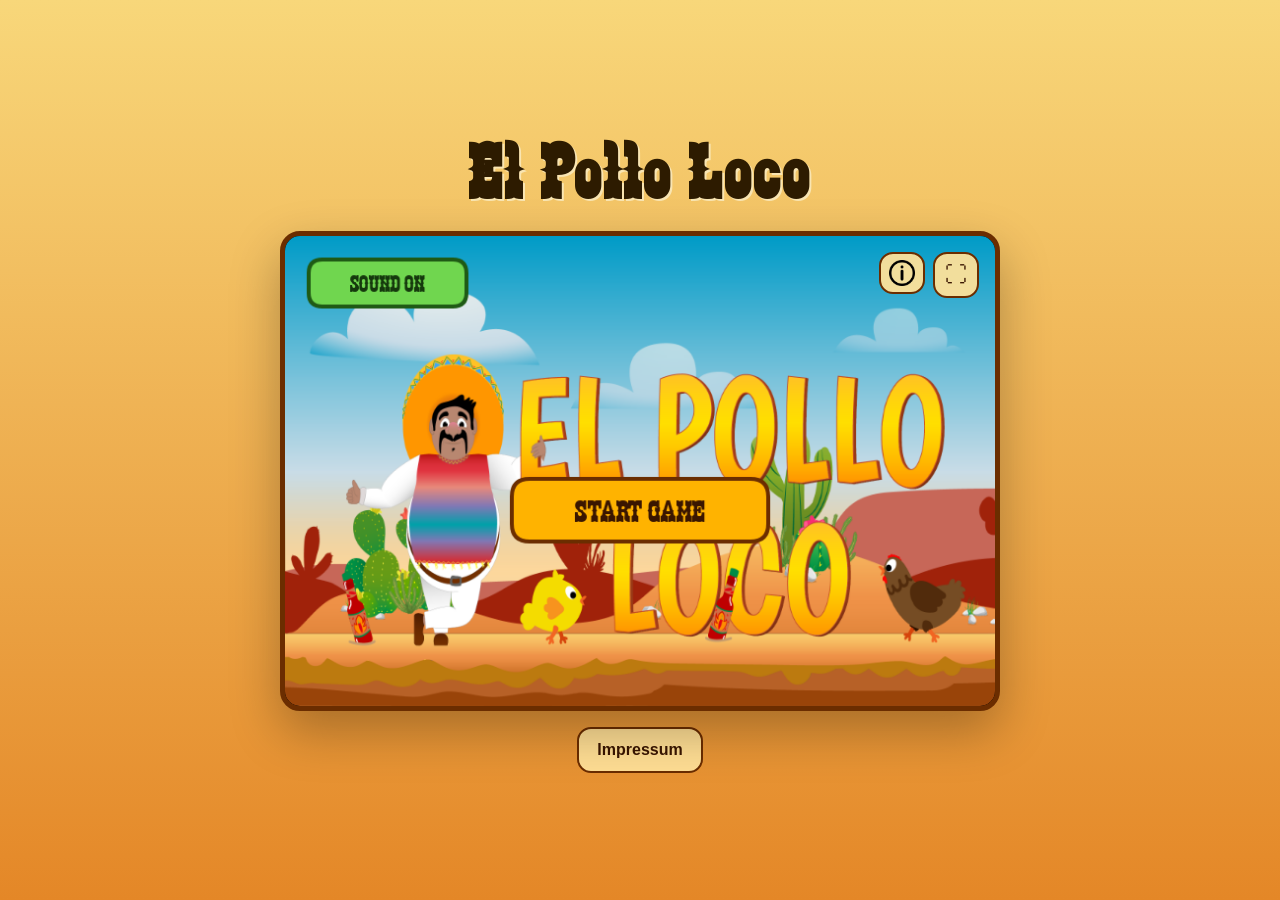
==== commit ff20edd4: "Refactor audio handling and improve impressum page layout; update links and styles for better respon" ====
--- a/index.html
+++ b/index.html
@@ -76,7 +76,7 @@
             </div>
         </div>
 
-        <a class="page-imprint-link" href="impressum.html">Impressum</a>
+        <a class="page-imprint-link" href="/html/impressum.html">Impressum</a>
 
         <section id="help-overlay" class="page-overlay" aria-hidden="true">
             <div class="overlay-panel" role="dialog" aria-modal="true" aria-labelledby="help-overlay-title">
--- a/style.css
+++ b/style.css
@@ -127,14 +127,17 @@
 
 .start-screen-help {
     top: 16px;
-    left: 16px;
+    right: 70px;
+    left: auto;
     width: 46px;
     padding: 0;
 }
 
 .start-screen-imprint {
     bottom: 16px;
-    left: 16px;
+    left: 50%;
+    transform: translateX(-50%);
+    display: none;
 }
 
 .help-button-icon {
@@ -148,6 +151,10 @@
     min-height: 46px;
     padding: 0 18px;
     font-weight: 700;
+}
+
+.page-imprint-link {
+    display: inline-flex;
 }
 
 .game-stage .stage-overlay-btn,
@@ -196,7 +203,11 @@
 
 .mobile-controls-move {
     flex-direction: column;
-    align-items: flex-start;
+    align-items: center;
+}
+
+.mobile-controls-bottom {
+    justify-content: center;
 }
 
 .mobile-btn {
@@ -319,4 +330,21 @@
     align-items: center;
     justify-content: center;
     padding: 24px;
+}
+
+@media (max-width: 900px), (max-height: 700px) {
+    .page-imprint-link {
+        display: none;
+    }
+
+    .start-screen-imprint {
+        display: inline-flex;
+        left: 50%;
+        bottom: 16px;
+        transform: translateX(-50%);
+    }
+
+    .start-screen-imprint:hover {
+        transform: translateX(-50%) translateY(-1px);
+    }
 }
--- a/styles/responsive.css
+++ b/styles/responsive.css
@@ -106,4 +106,21 @@
     h1 {
         font-size: clamp(30px, 8vh, 58px);
     }
+}
+
+@media (max-width: 900px), (max-height: 700px) {
+    .page-imprint-link {
+        display: none;
+    }
+
+    .start-screen-imprint {
+        display: inline-flex;
+        left: 50%;
+        bottom: 16px;
+        transform: translateX(-50%);
+    }
+
+    .start-screen-imprint:hover {
+        transform: translateX(-50%) translateY(-1px);
+    }
 }
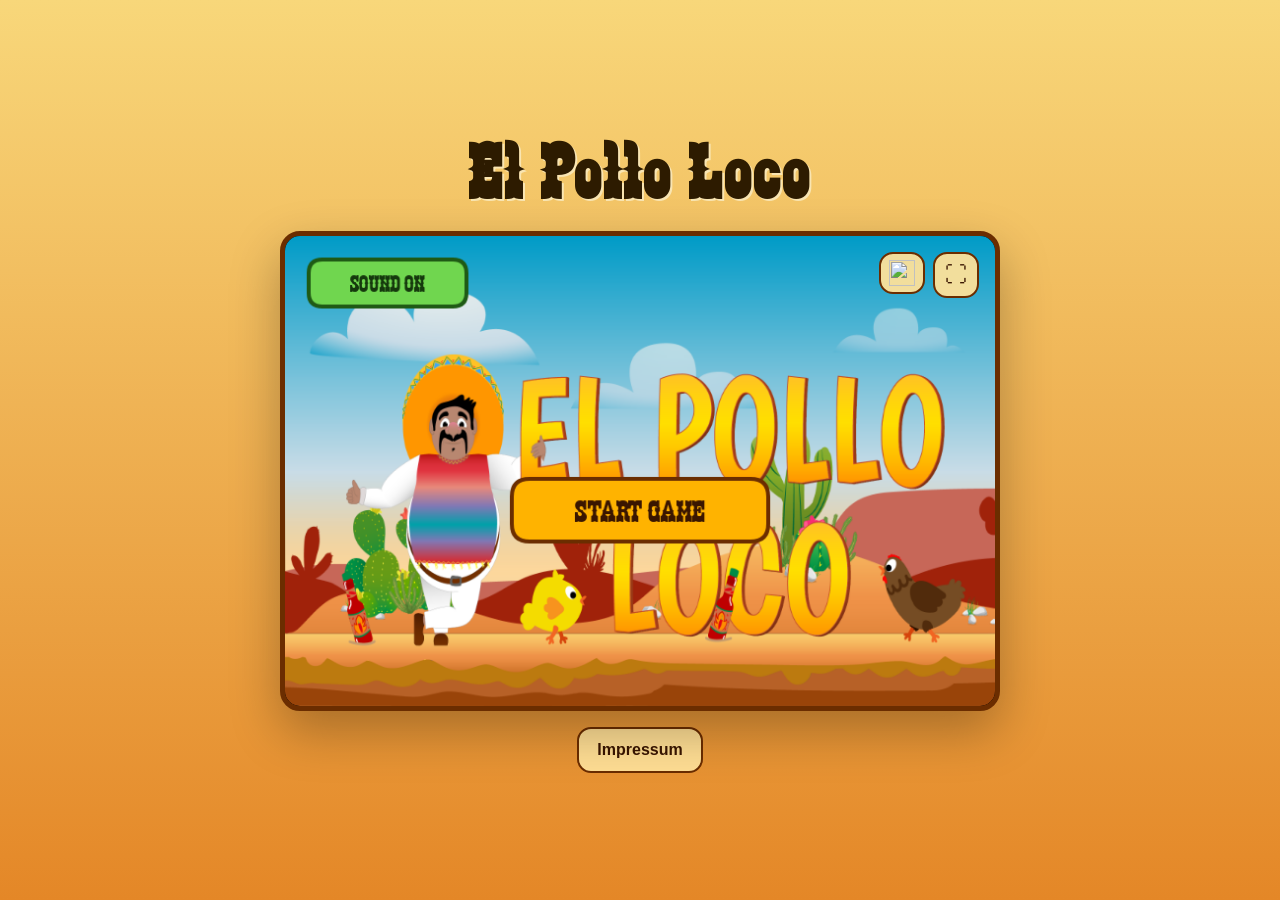
==== commit a8d8c1ba: "Update image paths to use relative URLs for consistency across classes and HTML" ====
--- a/index.html
+++ b/index.html
@@ -3,32 +3,32 @@
 <head>
     <meta charset="UTF-8">
     <meta name="viewport" content="width=device-width, initial-scale=1.0">
-    <link rel="shortcut icon" href="img/2_character_pepe/1_idle/idle/I-1.png" type="image/x-icon">
+    <link rel="shortcut icon" href="/img/2_character_pepe/2_walk/W-21.png" type="image/x-icon">
     <link rel="stylesheet" href="style.css">
-    <link rel="stylesheet" href="/styles/responsive.css">
+    <link rel="stylesheet" href="./styles/responsive.css">
     <title>El Pollo Loco</title>
 
-    <script src="classes/drawable-object.class.js"></script>
-    <script src="classes/movable-object.class.js"></script>
-    <script src="classes/status-bar.class.js"></script>
-    <script src="classes/keyboard.class.js"></script>
-    <script src="classes/background-object.class.js"></script>
-    <script src="classes/bottle.class.js"></script>
-    <script src="classes/coin.class.js"></script>
-    <script src="classes/cloud.class.js"></script>
-    <script src="classes/throwable-objects.class.js"></script>
-    <script src="classes/chicken.class.js"></script>
-    <script src="classes/small-chicken.class.js"></script>
-    <script src="classes/endboss.class.js"></script>
-    <script src="classes/character.class.js"></script>
-    <script src="classes/level.class.js"></script>
-    <script src="levels/level1.js"></script>
-    <script src="classes/world-base.class.js"></script>
-    <script src="classes/world-audio.class.js"></script>
-    <script src="classes/world-gameplay.class.js"></script>
-    <script src="classes/world-renderer.class.js"></script>
-    <script src="classes/world.class.js"></script>
-    <script src="js/game.js"></script>
+    <script src="./classes/drawable-object.class.js"></script>
+    <script src="./classes/movable-object.class.js"></script>
+    <script src="./classes/status-bar.class.js"></script>
+    <script src="./classes/keyboard.class.js"></script>
+    <script src="./classes/background-object.class.js"></script>
+    <script src="./classes/bottle.class.js"></script>
+    <script src="./classes/coin.class.js"></script>
+    <script src="./classes/cloud.class.js"></script>
+    <script src="./classes/throwable-objects.class.js"></script>
+    <script src="./classes/chicken.class.js"></script>
+    <script src="./classes/small-chicken.class.js"></script>
+    <script src="./classes/endboss.class.js"></script>
+    <script src="./classes/character.class.js"></script>
+    <script src="./classes/level.class.js"></script>
+    <script src="./levels/level1.js"></script>
+    <script src="./classes/world-base.class.js"></script>
+    <script src="./classes/world-audio.class.js"></script>
+    <script src="./classes/world-gameplay.class.js"></script>
+    <script src="./classes/world-renderer.class.js"></script>
+    <script src="./classes/world.class.js"></script>
+    <script src="./js/game.js"></script>
 </head>
 <body onload="initializeGame()">
     <main class="game-page">
@@ -44,13 +44,13 @@
                 aria-haspopup="dialog"
                 aria-controls="help-overlay"
                 aria-label="Hilfe öffnen">
-                <img src="img/info- icon.png" alt="" class="help-button-icon" aria-hidden="true">
+                <img src="./img/info-icon.png" alt="" class="help-button-icon" aria-hidden="true">
             </button>
 
             <a
                 id="start-screen-imprint"
                 class="stage-overlay-btn start-screen-imprint"
-                href="impressum.html">
+                href="./html/impressum.html">
                 Impressum
             </a>
 
@@ -76,7 +76,7 @@
             </div>
         </div>
 
-        <a class="page-imprint-link" href="/html/impressum.html">Impressum</a>
+        <a class="page-imprint-link" href="./html/impressum.html">Impressum</a>
 
         <section id="help-overlay" class="page-overlay" aria-hidden="true">
             <div class="overlay-panel" role="dialog" aria-modal="true" aria-labelledby="help-overlay-title">
--- a/style.css
+++ b/style.css
@@ -1,6 +1,6 @@
 @font-face {
     font-family: 'Zabars';
-    src: url('fonts/zabars.regular.ttf') format('truetype');
+    src: url('/fonts/zabars.regular.ttf') format('truetype');
 }
 
 * {
--- a/styles/responsive.css
+++ b/styles/responsive.css
@@ -4,12 +4,6 @@
     }
 }
 
-@media (orientation: portrait) and (hover: none), (orientation: portrait) and (pointer: coarse) {
-    .rotate-device-hint {
-        display: flex;
-    }
-}
-
 @media (max-width: 900px) {
     .game-page {
         padding: 12px;
@@ -41,17 +35,14 @@
         border-radius: 18px;
     }
 
-    .fullscreen-btn,
+    .fullscreen-btn {
+        display: none;
+    }
+
     .start-screen-help {
         top: 10px;
-    }
-
-    .fullscreen-btn {
         right: 10px;
-    }
-
-    .start-screen-help {
-        left: 10px;
+        left: auto;
     }
 
     .start-screen-imprint {
@@ -123,4 +114,190 @@
     .start-screen-imprint:hover {
         transform: translateX(-50%) translateY(-1px);
     }
+}
+
+/* =========================================================
+   MOBILE + TABLET: Nur Querformat spielbar, Canvas füllt
+   den ganzen Bildschirm, Buttons bleiben an gewohnter Stelle
+   ========================================================= */
+
+@media (hover: none) and (pointer: coarse) and (orientation: landscape) {
+    html,
+    body {
+        width: 100%;
+        height: 100%;
+        margin: 0;
+        overflow: hidden;
+    }
+
+    body {
+        overscroll-behavior: none;
+        touch-action: manipulation;
+    }
+
+    .game-page {
+        width: 100vw;
+        min-height: 100dvh;
+        height: 100dvh;
+        padding: 0;
+        gap: 0;
+        justify-content: center;
+    }
+
+    .game-page > h1,
+    .page-imprint-link {
+        display: none;
+    }
+
+    .game-stage {
+        position: fixed;
+        inset: 0;
+        width: 100vw;
+        height: 100dvh;
+        max-width: none;
+        max-height: none;
+        border-radius: 0;
+        overflow: hidden;
+    }
+
+    #canvas {
+        display: block;
+        width: 100%;
+        height: 100%;
+    }
+
+    .rotate-device-hint {
+        display: none;
+    }
+
+    .fullscreen-btn {
+        display: none;
+    }
+
+    .stage-overlay-btn {
+        z-index: 30;
+    }
+
+    .start-screen-help {
+        top: 14px;
+        right: 14px;
+        left: auto;
+    }
+
+    .start-screen-imprint {
+        left: 50%;
+        bottom: 14px;
+        transform: translateX(-50%) scale(0.92);
+        transform-origin: center;
+    }
+
+    .start-screen-imprint:hover {
+        transform: translateX(-50%) translateY(-1px) scale(0.92);
+    }
+
+    .mobile-controls {
+        display: flex;
+        position: absolute;
+        inset: 0;
+        z-index: 25;
+        align-items: flex-end;
+        justify-content: space-between;
+        padding: 0 18px 14px;
+        pointer-events: none;
+    }
+
+    .mobile-controls-move,
+    .mobile-controls-throw,
+    .mobile-controls-bottom {
+        gap: 10px;
+    }
+
+    .mobile-controls-move,
+    .mobile-controls-throw {
+        pointer-events: auto;
+    }
+
+    .mobile-btn {
+        width: 50px;
+        height: 50px;
+        font-size: 22px;
+    }
+
+    .mobile-btn-throw {
+        width: 74px;
+        font-size: 14px;
+    }
+
+    .page-overlay {
+        padding: 16px;
+    }
+}
+@media (hover: none) and (pointer: coarse) and (orientation: portrait) {
+    html,
+    body {
+        width: 100%;
+        height: 100%;
+        margin: 0;
+        overflow: hidden;
+    }
+
+    body {
+        overscroll-behavior: none;
+    }
+
+    .game-page {
+        width: 100vw;
+        min-height: 100dvh;
+        height: 100dvh;
+        padding: 0;
+        gap: 0;
+    }
+
+    .game-page > h1,
+    .page-imprint-link {
+        display: none;
+    }
+
+    .game-stage {
+        position: fixed;
+        inset: 0;
+        width: 100vw;
+        height: 100dvh;
+        border-radius: 0;
+        overflow: hidden;
+        background: #000;
+    }
+
+    #canvas,
+    .mobile-controls,
+    .fullscreen-btn,
+    .start-screen-help,
+    .start-screen-imprint {
+        visibility: hidden;
+    }
+
+    .rotate-device-hint {
+        display: flex;
+        position: absolute;
+        inset: 0;
+        z-index: 50;
+        align-items: center;
+        justify-content: center;
+        padding: 24px;
+        background: rgba(0, 0, 0, 0.92);
+        color: #fff;
+        text-align: center;
+        font-size: clamp(20px, 5vw, 30px);
+        line-height: 1.3;
+    }
+}
+
+.game-stage.show-start-screen-actions .mobile-controls {
+    display: none;
+}
+
+@media (hover: none) and (pointer: coarse) and (orientation: landscape) {
+    .game-stage.show-start-screen-actions .mobile-controls {
+        display: none;
+    }
 }
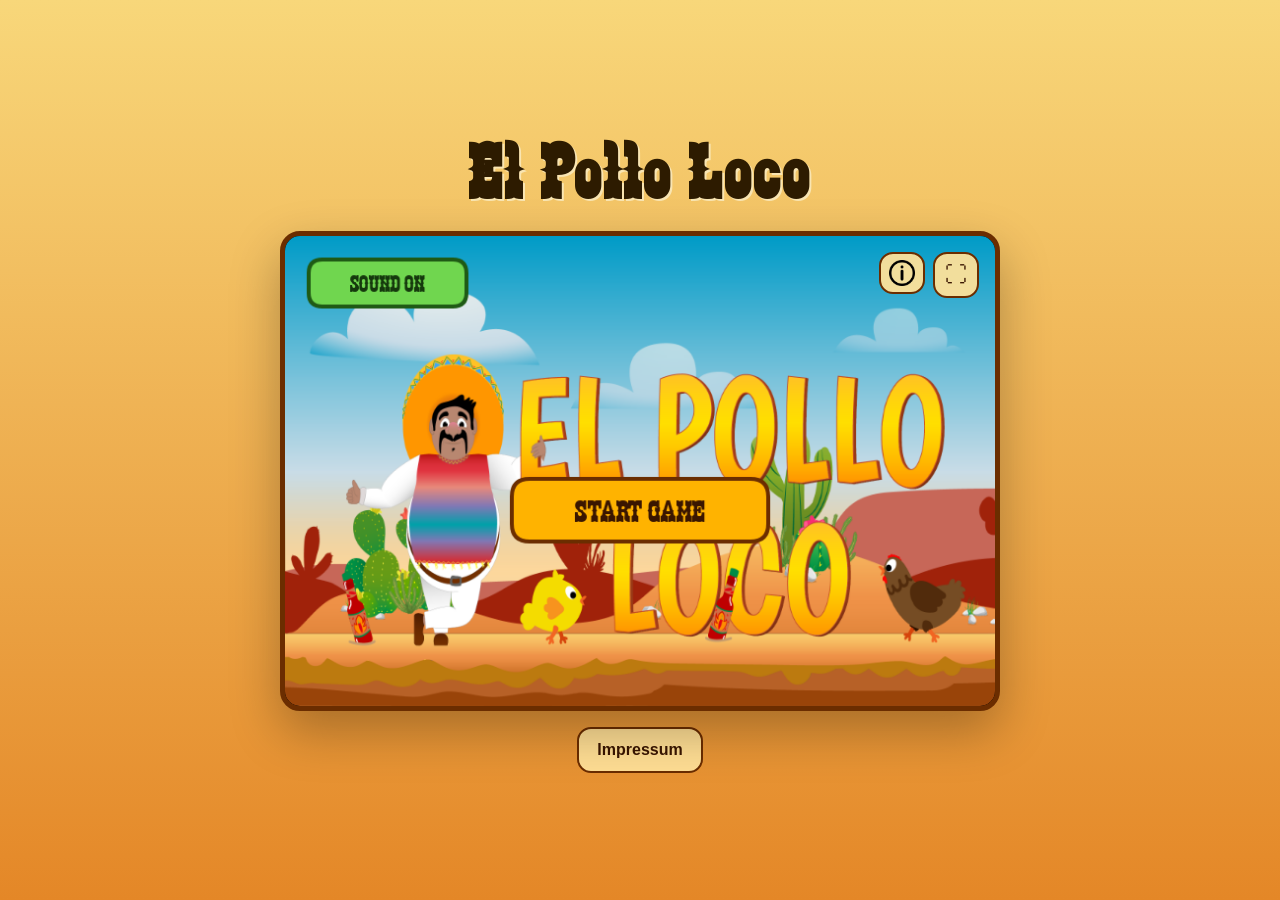
==== commit 49e9e4cf: "Update stylesheet and link paths in impressum.html for consistency; fix typo in index.html image sou" ====
--- a/index.html
+++ b/index.html
@@ -3,32 +3,32 @@
 <head>
     <meta charset="UTF-8">
     <meta name="viewport" content="width=device-width, initial-scale=1.0">
-    <link rel="shortcut icon" href="/img/2_character_pepe/2_walk/W-21.png" type="image/x-icon">
+    <link rel="shortcut icon" href="img/2_character_pepe/2_walk/W-21.png" type="image/x-icon">
     <link rel="stylesheet" href="style.css">
-    <link rel="stylesheet" href="./styles/responsive.css">
+    <link rel="stylesheet" href="styles/responsive.css">
     <title>El Pollo Loco</title>
 
-    <script src="./classes/drawable-object.class.js"></script>
-    <script src="./classes/movable-object.class.js"></script>
-    <script src="./classes/status-bar.class.js"></script>
-    <script src="./classes/keyboard.class.js"></script>
-    <script src="./classes/background-object.class.js"></script>
-    <script src="./classes/bottle.class.js"></script>
-    <script src="./classes/coin.class.js"></script>
-    <script src="./classes/cloud.class.js"></script>
-    <script src="./classes/throwable-objects.class.js"></script>
-    <script src="./classes/chicken.class.js"></script>
-    <script src="./classes/small-chicken.class.js"></script>
-    <script src="./classes/endboss.class.js"></script>
-    <script src="./classes/character.class.js"></script>
-    <script src="./classes/level.class.js"></script>
-    <script src="./levels/level1.js"></script>
-    <script src="./classes/world-base.class.js"></script>
-    <script src="./classes/world-audio.class.js"></script>
-    <script src="./classes/world-gameplay.class.js"></script>
-    <script src="./classes/world-renderer.class.js"></script>
-    <script src="./classes/world.class.js"></script>
-    <script src="./js/game.js"></script>
+    <script src="classes/drawable-object.class.js"></script>
+    <script src="classes/movable-object.class.js"></script>
+    <script src="classes/status-bar.class.js"></script>
+    <script src="classes/keyboard.class.js"></script>
+    <script src="classes/background-object.class.js"></script>
+    <script src="classes/bottle.class.js"></script>
+    <script src="classes/coin.class.js"></script>
+    <script src="classes/cloud.class.js"></script>
+    <script src="classes/throwable-objects.class.js"></script>
+    <script src="classes/chicken.class.js"></script>
+    <script src="classes/small-chicken.class.js"></script>
+    <script src="classes/endboss.class.js"></script>
+    <script src="classes/character.class.js"></script>
+    <script src="classes/level.class.js"></script>
+    <script src="levels/level1.js"></script>
+    <script src="classes/world-base.class.js"></script>
+    <script src="classes/world-audio.class.js"></script>
+    <script src="classes/world-gameplay.class.js"></script>
+    <script src="classes/world-renderer.class.js"></script>
+    <script src="classes/world.class.js"></script>
+    <script src="js/game.js"></script>
 </head>
 <body onload="initializeGame()">
     <main class="game-page">
@@ -44,13 +44,13 @@
                 aria-haspopup="dialog"
                 aria-controls="help-overlay"
                 aria-label="Hilfe öffnen">
-                <img src="./img/info-icon.png" alt="" class="help-button-icon" aria-hidden="true">
+                <img src="img/info- icon.png" alt="" class="help-button-icon" aria-hidden="true">
             </button>
 
             <a
                 id="start-screen-imprint"
                 class="stage-overlay-btn start-screen-imprint"
-                href="./html/impressum.html">
+                href="html/impressum.html">
                 Impressum
             </a>
 
@@ -76,7 +76,7 @@
             </div>
         </div>
 
-        <a class="page-imprint-link" href="./html/impressum.html">Impressum</a>
+        <a class="page-imprint-link" href="html/impressum.html">Impressum</a>
 
         <section id="help-overlay" class="page-overlay" aria-hidden="true">
             <div class="overlay-panel" role="dialog" aria-modal="true" aria-labelledby="help-overlay-title">
--- a/style.css
+++ b/style.css
@@ -1,6 +1,6 @@
 @font-face {
     font-family: 'Zabars';
-    src: url('/fonts/zabars.regular.ttf') format('truetype');
+    src: url('./fonts/zabars.regular.ttf') format('truetype');
 }
 
 * {
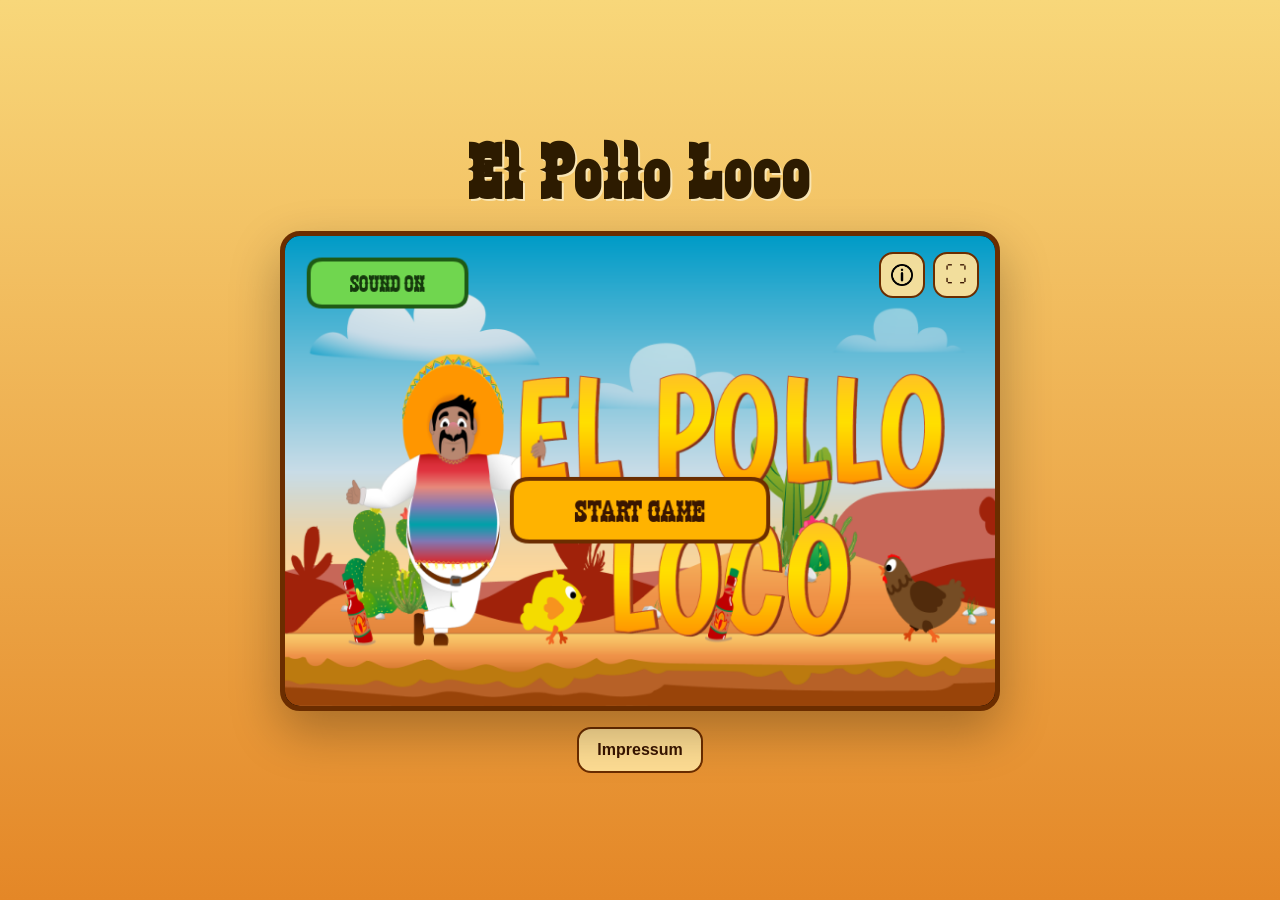
==== commit e3b586d8: "Add isHurt method to Character class; refactor throwable object behavior and damage handling; update" ====
--- a/index.html
+++ b/index.html
@@ -90,12 +90,12 @@
                 <div class="help-grid">
                     <article class="overlay-card">
                         <h3>Steuerung Desktop</h3>
-                        <ul class="overlay-list">
-                            <li><strong>← / →</strong> bewegen Pepe nach links und rechts.</li>
-                            <li><strong>Leertaste</strong> oder <strong>↑</strong> zum Springen.</li>
-                            <li><strong>D</strong> wirft eine eingesammelte Flasche.</li>
-                            <li><strong>Enter</strong> oder <strong>Leertaste</strong> startet das Spiel.</li>
-                        </ul>
+                       <ul class="overlay-list">
+    <li><strong>← / →</strong> bewegen Pepe nach links und rechts.</li>
+    <li><strong>Leertaste</strong> oder <strong>↑</strong> zum Springen.</li>
+    <li><strong>D</strong> wirft eine eingesammelte Flasche.</li>
+    <li><strong>Enter</strong> startet das Spiel.</li>
+</ul>
                     </article>
 
                     <article class="overlay-card">
--- a/style.css
+++ b/style.css
@@ -130,8 +130,11 @@
     right: 70px;
     left: auto;
     width: 46px;
+    height: 46px;
+    min-height: 46px;
     padding: 0;
 }
+
 
 .start-screen-imprint {
     bottom: 16px;
@@ -141,8 +144,8 @@
 }
 
 .help-button-icon {
-    width: 26px;
-    height: 26px;
+    width: 22px;
+    height: 22px;
     object-fit: contain;
 }
 
